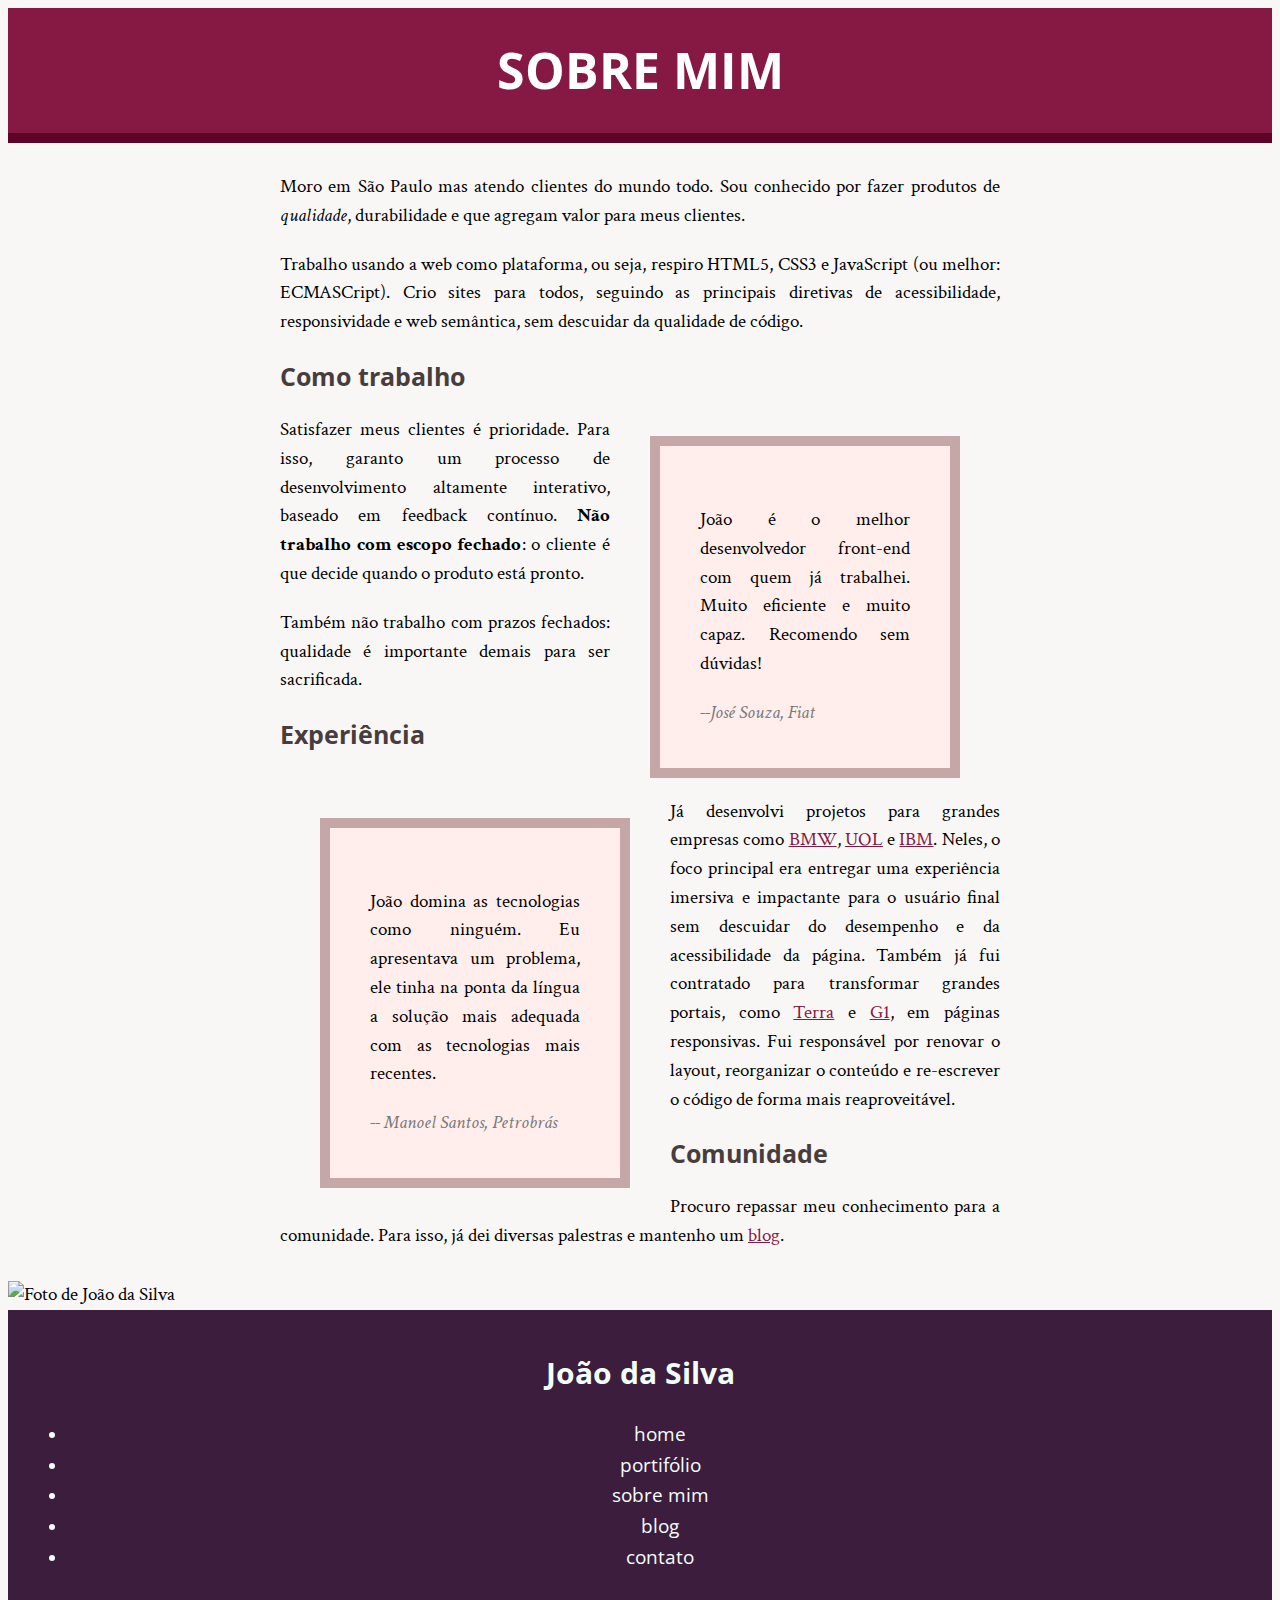
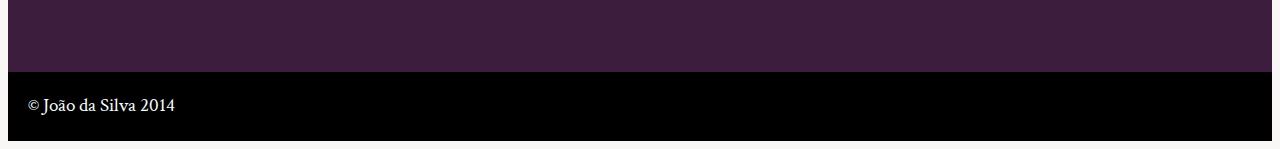
==== projeto-blog/bio.html @ d7c4753d "Correcting float and color of citacoes" ====
<!DOCTYPE html>
<html>
    <head>
        <title>Biografia - João da Silva</title>
        <meta charset="utf-8">
        <link rel="icon" href="img/favicon.png">
        <link rel="stylesheet" href="css/reset.css">
        <link rel="stylesheet" href="css/site.css">

        <link rel="stylesheet" href="http://fonts.googleapis.com/css?family=Crimson+Text:400,400italic,600">
        <link href="https://fonts.googleapis.com/css?family=Open+Sans"
              rel="stylesheet">
    </head>

    <body>
      <main>
        <h1 class="titulo-da-pagina">Sobre mim</h1>

        <div class="container">
          <p>Moro em São Paulo mas atendo clientes do mundo todo. Sou conhecido por fazer produtos de <em>qualidade</em>, durabilidade e que agregam valor para meus clientes.</p>
          <p>Trabalho usando a web como plataforma, ou seja, respiro HTML5, CSS3 e JavaScript (ou melhor: ECMASCript). Crio sites para todos, seguindo as principais diretivas de acessibilidade, responsividade e web semântica, sem descuidar da qualidade de código.</p>

          <h2 class="subtitulo">Como trabalho</h2>

              <blockquote class="citacoes fiat">
                <p>João é o melhor desenvolvedor front-end com quem já trabalhei. Muito eficiente e muito capaz. Recomendo sem dúvidas!</p>
                <cite>--José Souza, Fiat</cite>
              </blockquote>

          <p>Satisfazer meus clientes é prioridade. Para isso, garanto um processo de desenvolvimento altamente interativo, baseado em feedback contínuo. <strong>Não trabalho com escopo fechado</strong>: o cliente é que decide quando o produto está pronto.</p>

          <p>Também não trabalho com prazos fechados: qualidade é importante demais para ser sacrificada.</p>

          <h2 class="subtitulo">Experiência</h2>
            <blockquote class="citacoes petrobras">
              <p>João domina as tecnologias como ninguém. Eu apresentava um problema, ele tinha na ponta da língua a solução mais adequada com as tecnologias mais recentes.</p>
              <cite>-- Manoel Santos, Petrobrás</cite>
            </blockquote>

          <p>Já desenvolvi projetos para grandes empresas como <a href="http://www.bmw.com">BMW</a>, <a href="http://www.uol.com">UOL</a> e <a href="http://www.ibm.com">IBM</a>. Neles, o foco principal era entregar uma experiência imersiva e impactante para o usuário final sem descuidar do desempenho e da acessibilidade da página.
          Também já fui contratado para transformar grandes portais, como <a href="http://www.terra.com.br">Terra</a> e <a href="http://www.g1.globo.com">G1</a>, em páginas responsivas. Fui responsável por renovar o layout, reorganizar o conteúdo e re-escrever o código de forma mais reaproveitável.</p>

          <h2 class="subtitulo">Comunidade</h2>
          <p>Procuro repassar meu conhecimento para a comunidade. Para isso, já dei diversas palestras e mantenho um <a href="blog.html">blog</a>.</p>
        </div>
      </main>
      <img src="img/eu.jpg" alt="Foto de João da Silva"/>
      <aside class="navegacao-site">
        <div>
        <h1>João da Silva</h1>
        <nav>
          <ul>
            <li><a href="index.html">Home</a></li>
            <li><a href="portifolio.html">Portifólio</a></li>
            <li><a href="bio.html">Sobre mim</a></li>
            <li><a href="blog.html">Blog</a></li>
            <li><a href="contato.html">Contato</a></li>
          </ul>
        </nav>
        <ul class="icones-redes-sociais">
          <li><a class="github" href="https://github.com/git-joaodasilva">github</a></li>
          <li><a class="twitter" href="https://twitter.com/twitter-joaodasilva">twitter</a></li>
          <li><a class="linkedin" href="https://br.linkedin.com/pub/linkedin-joao-da-silva/32/4/508">linkedin</a></li>
        </ul>
        </div>
      </aside>

      <footer id="rodape-pagina">
        &copy; João da Silva 2014
      </footer>

    </body>

</html>
---- projeto-blog/css/site.css ----
/* * {
    display: inline;
} */

body {
  font-family: 'Crimson Text', 'Times New Roman', serif;
  background-color: #f3eeee8a;
  font-size: 120%;
  line-height: 1.5; //Especifica um valor relativo ao tamanho da fonte
}

.titulo-da-pagina, .titulo-do-post, .subtitulo, .navegacao-site h1{
  font-family: 'Open Sans', sans-serif;
  font-size: 25px;
  font-weight: bold;
}

.titulo-do-post, .subtitulo {
  color: #483d3d;
}

.container {
  width: 720px;
  margin: 30px auto 30px auto;
}

.titulo-da-pagina {
  color: #FFFFFF;
  text-align: center;
  background-color: #851944;
  border-bottom: 10px solid #5f0227;
  padding: 25px;
  margin: 0;
  font-size: 50px;
  text-transform: uppercase;
}

strong {
  font-weight: bold;
}

em {
  font-style: italic;
}

p {
  text-align: justify;
  margin: 20px 0 20px 0;
}

cite {
  color: #797979;
}

.citacoes {
  padding: 40px;
  background-color: #ffeeeb;
  border: 10px solid #c5a7a7;
  /* border-right-color: #e6cdcd; */
  /* border-left-color: #e6cdcd; */
  /* border-bottom-style: inherit;
  border-top-style: inherit; */
  width: 310px;
  box-sizing: border-box; /* Deixando sem essa propriedade não iriamos ter um tamanho fixo para o elemento e sim com o somatório do pading e margem*/
  margin: 0;
  margin: 20px 40px 20px 40px;
}

.fiat{
  float: right;
}

.petrobras {
  float: left;
}

.navegacao-site {
  padding: 20px;
  background-color: #3C1D3D;
  color: #F2FFFC;
}

.navegacao-site h1 {
  font-size: 30px;
  margin-bottom: 25px;
}

.navegacao-site div {
  text-align: center;
}

.icones-redes-sociais li {
  display: inline-block; //Permite a propriedade em linha capaz de definir a altura e a largura
}

.icones-redes-sociais a{
  width: 40px;
  height: 40px;
  display: inline-block;
  text-indent: -999999px
}

.github {
  background-image: url(../img/github.png);
}

.twitter {
  background-image: url(../img/twitter.png);
}

.linkedin {
  background-image: url(../img/linkedin.png);
}

#rodape-pagina {
  background-color: #000;
  color: #F2FFFC;
  padding: 20px;
}

/* Estilos para os links */

main a {
  color: #851944;
}

.navegacao-site a {
  color: inherit; /* Pega a cor que foi definido no pai */
  font-family: 'Open Sans', sans-serif;
  text-decoration: none;
  text-transform: lowercase;
}

.posts {
  padding-bottom: 30px;
  margin-bottom: 20px;
  border-bottom: 1px solid #ccc;
}

.leia-mais {
  font-weight: bold;
  font-size: 1.2rem;
  padding: 5px 0 5px 0;
  margin-bottom: 30px;
  text-decoration: none;
}

.leia-mais:hover p {
  border: 1px solid #851944;
}

.leia-mais p{
  background-color: #cccccc40;
  border: 1px solid #ccc;
  text-align: center;
}
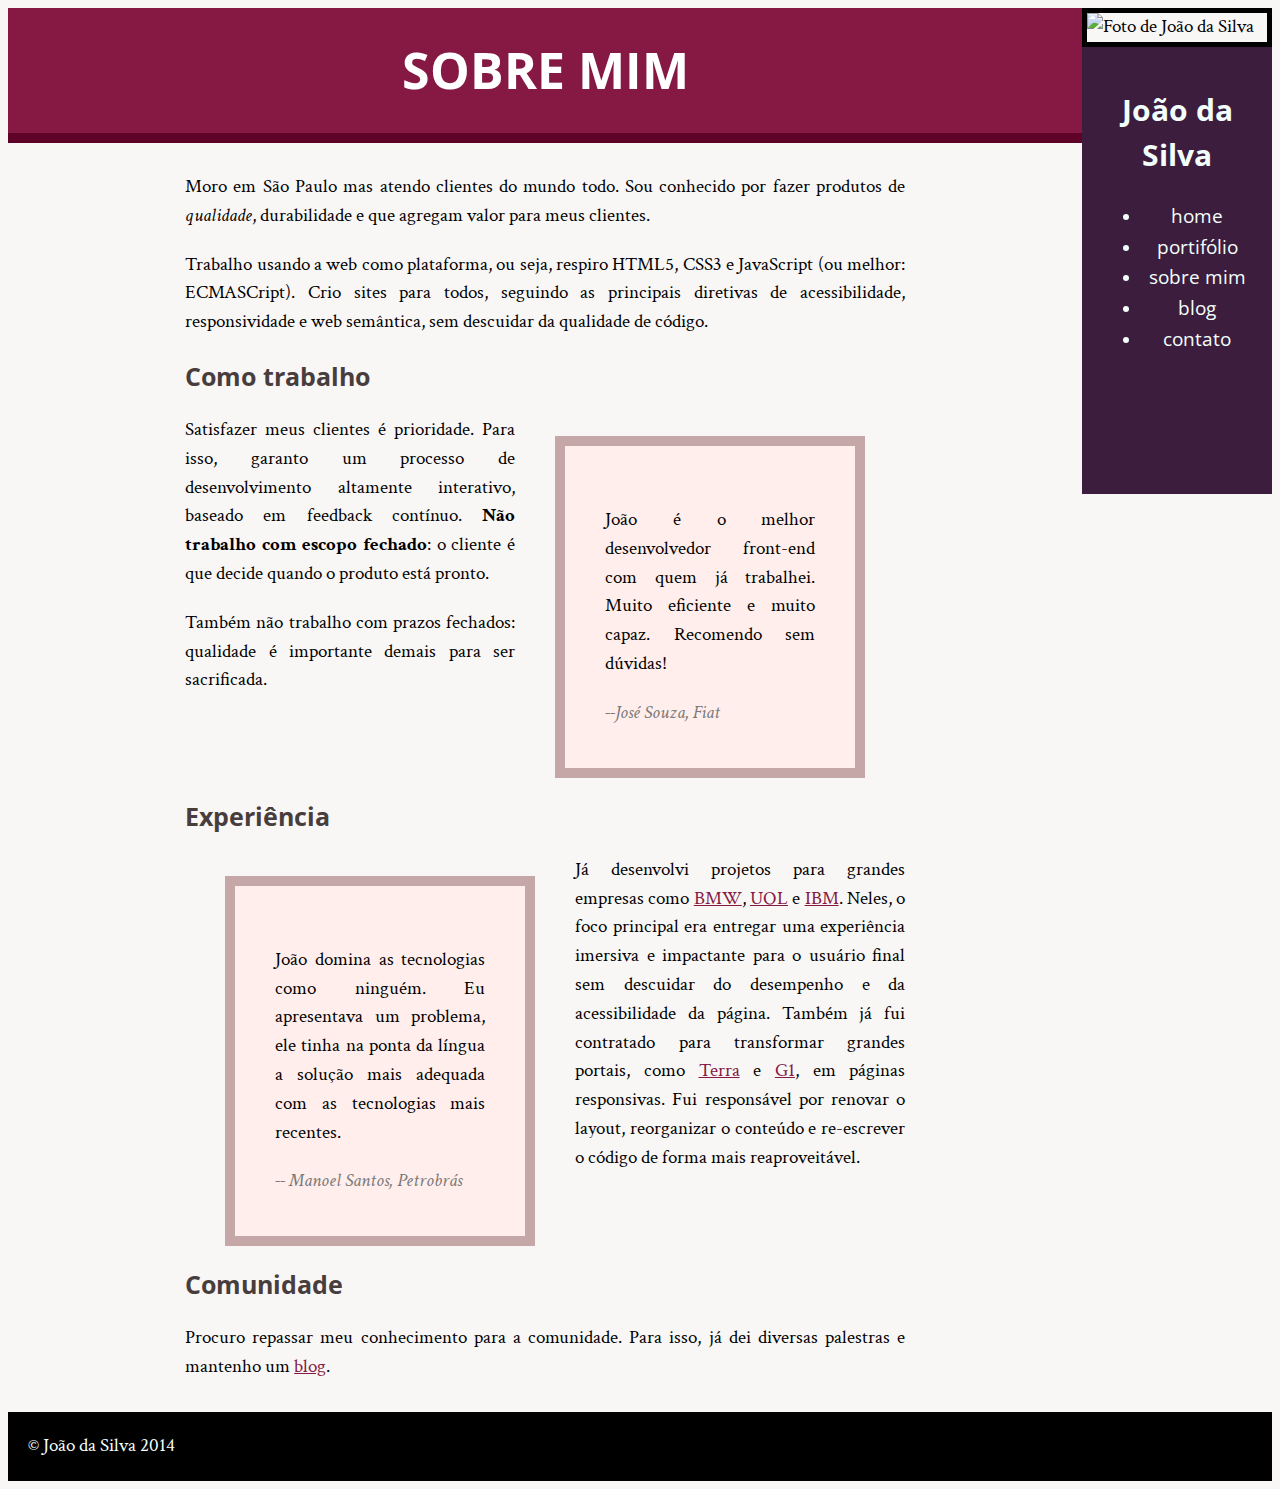
==== commit 9914de58: "Correcting position of elements with float" ====
--- a/projeto-blog/bio.html
+++ b/projeto-blog/bio.html
@@ -21,7 +21,6 @@
           <p>Trabalho usando a web como plataforma, ou seja, respiro HTML5, CSS3 e JavaScript (ou melhor: ECMASCript). Crio sites para todos, seguindo as principais diretivas de acessibilidade, responsividade e web semântica, sem descuidar da qualidade de código.</p>
 
           <h2 class="subtitulo">Como trabalho</h2>
-
               <blockquote class="citacoes fiat">
                 <p>João é o melhor desenvolvedor front-end com quem já trabalhei. Muito eficiente e muito capaz. Recomendo sem dúvidas!</p>
                 <cite>--José Souza, Fiat</cite>
@@ -44,26 +43,28 @@
           <p>Procuro repassar meu conhecimento para a comunidade. Para isso, já dei diversas palestras e mantenho um <a href="blog.html">blog</a>.</p>
         </div>
       </main>
-      <img src="img/eu.jpg" alt="Foto de João da Silva"/>
-      <aside class="navegacao-site">
-        <div>
-        <h1>João da Silva</h1>
-        <nav>
-          <ul>
-            <li><a href="index.html">Home</a></li>
-            <li><a href="portifolio.html">Portifólio</a></li>
-            <li><a href="bio.html">Sobre mim</a></li>
-            <li><a href="blog.html">Blog</a></li>
-            <li><a href="contato.html">Contato</a></li>
+      <div class="menu">
+        <img src="img/eu.jpg" alt="Foto de João da Silva" class="foto-bio"/>
+        <aside class="navegacao-site">
+          <div>
+          <h1>João da Silva</h1>
+          <nav>
+            <ul>
+              <li><a href="index.html">Home</a></li>
+              <li><a href="portifolio.html">Portifólio</a></li>
+              <li><a href="bio.html">Sobre mim</a></li>
+              <li><a href="blog.html">Blog</a></li>
+              <li><a href="contato.html">Contato</a></li>
+            </ul>
+          </nav>
+          <ul class="icones-redes-sociais">
+            <li><a class="github" href="https://github.com/git-joaodasilva">github</a></li>
+            <li><a class="twitter" href="https://twitter.com/twitter-joaodasilva">twitter</a></li>
+            <li><a class="linkedin" href="https://br.linkedin.com/pub/linkedin-joao-da-silva/32/4/508">linkedin</a></li>
           </ul>
-        </nav>
-        <ul class="icones-redes-sociais">
-          <li><a class="github" href="https://github.com/git-joaodasilva">github</a></li>
-          <li><a class="twitter" href="https://twitter.com/twitter-joaodasilva">twitter</a></li>
-          <li><a class="linkedin" href="https://br.linkedin.com/pub/linkedin-joao-da-silva/32/4/508">linkedin</a></li>
-        </ul>
-        </div>
-      </aside>
+          </div>
+        </aside>
+      </div>
 
       <footer id="rodape-pagina">
         &copy; João da Silva 2014
--- a/projeto-blog/css/site.css
+++ b/projeto-blog/css/site.css
@@ -19,9 +19,14 @@
   color: #483d3d;
 }
 
+.subtitulo{
+  clear: both;
+}
+
 .container {
   width: 720px;
   margin: 30px auto 30px auto;
+  /* float: left; */
 }
 
 .titulo-da-pagina {
@@ -50,6 +55,7 @@
 
 cite {
   color: #797979;
+  font-style: italic;
 }
 
 .citacoes {
@@ -72,6 +78,22 @@
 
 .petrobras {
   float: left;
+}
+
+.foto-bio{
+  border: 5px solid black;
+}
+
+main {
+  float: left;
+  width: 85%;
+}
+
+.navegacao-site, .foto-bio{
+  width: 15%;
+  float: right;
+  box-sizing: border-box;
+
 }
 
 .navegacao-site {
@@ -116,6 +138,7 @@
   background-color: #000;
   color: #F2FFFC;
   padding: 20px;
+  clear: both;
 }
 
 /* Estilos para os links */
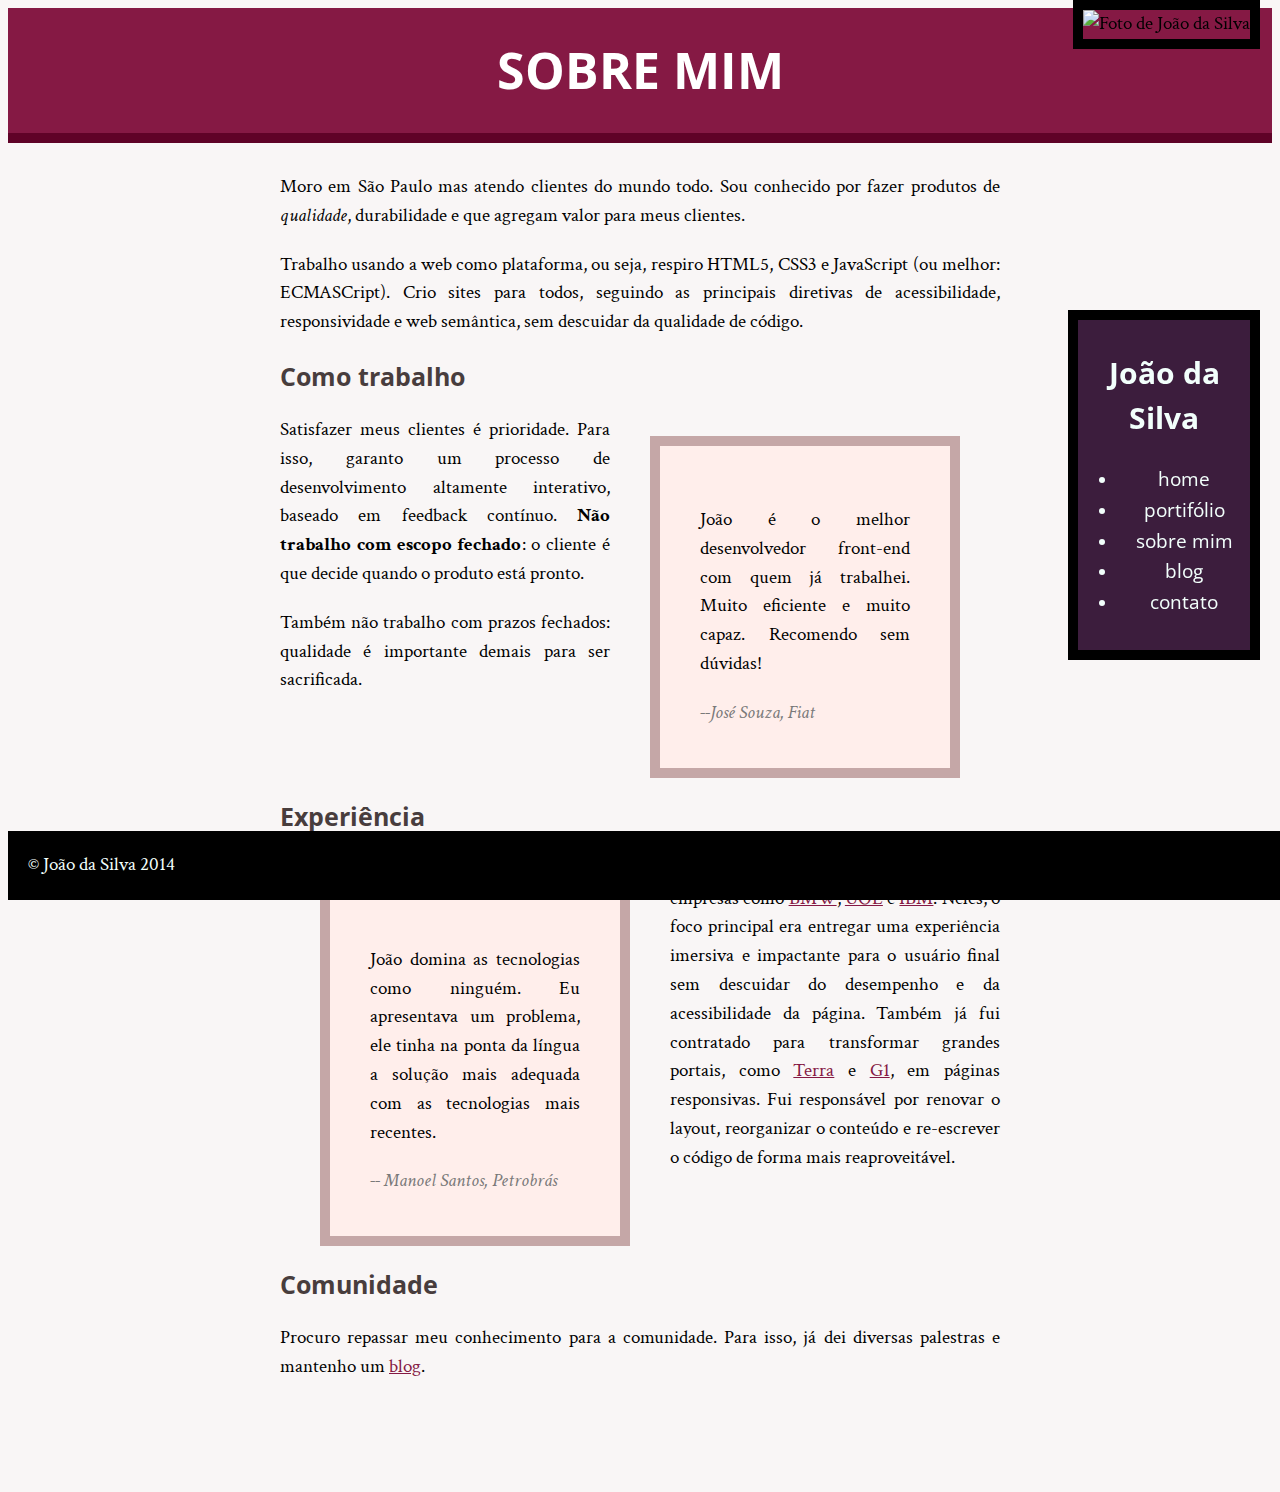
==== commit 91928586: "Separating css files" ====
--- a/projeto-blog/bio.html
+++ b/projeto-blog/bio.html
@@ -6,6 +6,7 @@
         <link rel="icon" href="img/favicon.png">
         <link rel="stylesheet" href="css/reset.css">
         <link rel="stylesheet" href="css/site.css">
+        <link rel="stylesheet" href="css/bio.css">
 
         <link rel="stylesheet" href="http://fonts.googleapis.com/css?family=Crimson+Text:400,400italic,600">
         <link href="https://fonts.googleapis.com/css?family=Open+Sans"
@@ -13,9 +14,8 @@
     </head>
 
     <body>
+      <h1 class="titulo-da-pagina">Sobre mim</h1>
       <main>
-        <h1 class="titulo-da-pagina">Sobre mim</h1>
-
         <div class="container">
           <p>Moro em São Paulo mas atendo clientes do mundo todo. Sou conhecido por fazer produtos de <em>qualidade</em>, durabilidade e que agregam valor para meus clientes.</p>
           <p>Trabalho usando a web como plataforma, ou seja, respiro HTML5, CSS3 e JavaScript (ou melhor: ECMASCript). Crio sites para todos, seguindo as principais diretivas de acessibilidade, responsividade e web semântica, sem descuidar da qualidade de código.</p>
--- a/projeto-blog/css/site.css
+++ b/projeto-blog/css/site.css
@@ -9,18 +9,10 @@
   line-height: 1.5; //Especifica um valor relativo ao tamanho da fonte
 }
 
-.titulo-da-pagina, .titulo-do-post, .subtitulo, .navegacao-site h1{
+.titulo-da-pagina, .navegacao-site h1{
   font-family: 'Open Sans', sans-serif;
   font-size: 25px;
   font-weight: bold;
-}
-
-.titulo-do-post, .subtitulo {
-  color: #483d3d;
-}
-
-.subtitulo{
-  clear: both;
 }
 
 .container {
@@ -40,66 +32,41 @@
   text-transform: uppercase;
 }
 
-strong {
-  font-weight: bold;
-}
-
-em {
-  font-style: italic;
-}
 
 p {
   text-align: justify;
   margin: 20px 0 20px 0;
 }
 
-cite {
-  color: #797979;
-  font-style: italic;
-}
 
-.citacoes {
-  padding: 40px;
-  background-color: #ffeeeb;
-  border: 10px solid #c5a7a7;
-  /* border-right-color: #e6cdcd; */
-  /* border-left-color: #e6cdcd; */
-  /* border-bottom-style: inherit;
-  border-top-style: inherit; */
-  width: 310px;
-  box-sizing: border-box; /* Deixando sem essa propriedade não iriamos ter um tamanho fixo para o elemento e sim com o somatório do pading e margem*/
-  margin: 0;
-  margin: 20px 40px 20px 40px;
-}
-
-.fiat{
-  float: right;
-}
-
-.petrobras {
+main {
   float: left;
+  width: 100%;
+  padding-bottom: 80px;
 }
 
 .foto-bio{
-  border: 5px solid black;
-}
-
-main {
-  float: left;
-  width: 85%;
+  position: fixed;
+  top: 0px;
+  right:0px
 }
 
 .navegacao-site, .foto-bio{
-  width: 15%;
   float: right;
   box-sizing: border-box;
+  border: 10px solid black;
+  right: 20px;
 
 }
 
 .navegacao-site {
-  padding: 20px;
   background-color: #3C1D3D;
   color: #F2FFFC;
+  position: fixed;
+  top: 310px;
+  width: 15%;
+  height: 350px;
+
 }
 
 .navegacao-site h1 {
@@ -108,6 +75,7 @@
 }
 
 .navegacao-site div {
+  margin: 30px auto 30px auto;
   text-align: center;
 }
 
@@ -139,6 +107,9 @@
   color: #F2FFFC;
   padding: 20px;
   clear: both;
+  position: fixed;
+  bottom: 0px;
+  width: 100%;
 }
 
 /* Estilos para os links */
@@ -153,27 +124,3 @@
   text-decoration: none;
   text-transform: lowercase;
 }
-
-.posts {
-  padding-bottom: 30px;
-  margin-bottom: 20px;
-  border-bottom: 1px solid #ccc;
-}
-
-.leia-mais {
-  font-weight: bold;
-  font-size: 1.2rem;
-  padding: 5px 0 5px 0;
-  margin-bottom: 30px;
-  text-decoration: none;
-}
-
-.leia-mais:hover p {
-  border: 1px solid #851944;
-}
-
-.leia-mais p{
-  background-color: #cccccc40;
-  border: 1px solid #ccc;
-  text-align: center;
-}
--- a/projeto-blog/css/bio.css
+++ b/projeto-blog/css/bio.css
@@ -0,0 +1,42 @@
+.subtitulo {
+  font-family: 'Open Sans', sans-serif;
+  font-size: 25px;
+  font-weight: bold;
+  color: #483d3d;
+  clear: both;
+}
+
+strong {
+  font-weight: bold;
+}
+
+em {
+  font-style: italic;
+}
+
+cite {
+  color: #797979;
+  font-style: italic;
+}
+
+.citacoes {
+  padding: 40px;
+  background-color: #ffeeeb;
+  border: 10px solid #c5a7a7;
+  /* border-right-color: #e6cdcd; */
+  /* border-left-color: #e6cdcd; */
+  /* border-bottom-style: inherit;
+  border-top-style: inherit; */
+  width: 310px;
+  box-sizing: border-box; /* Deixando sem essa propriedade não iriamos ter um tamanho fixo para o elemento e sim com o somatório do pading e margem*/
+  margin: 0;
+  margin: 20px 40px 20px 40px;
+}
+
+.fiat{
+  float: right;
+}
+
+.petrobras {
+  float: left;
+}
